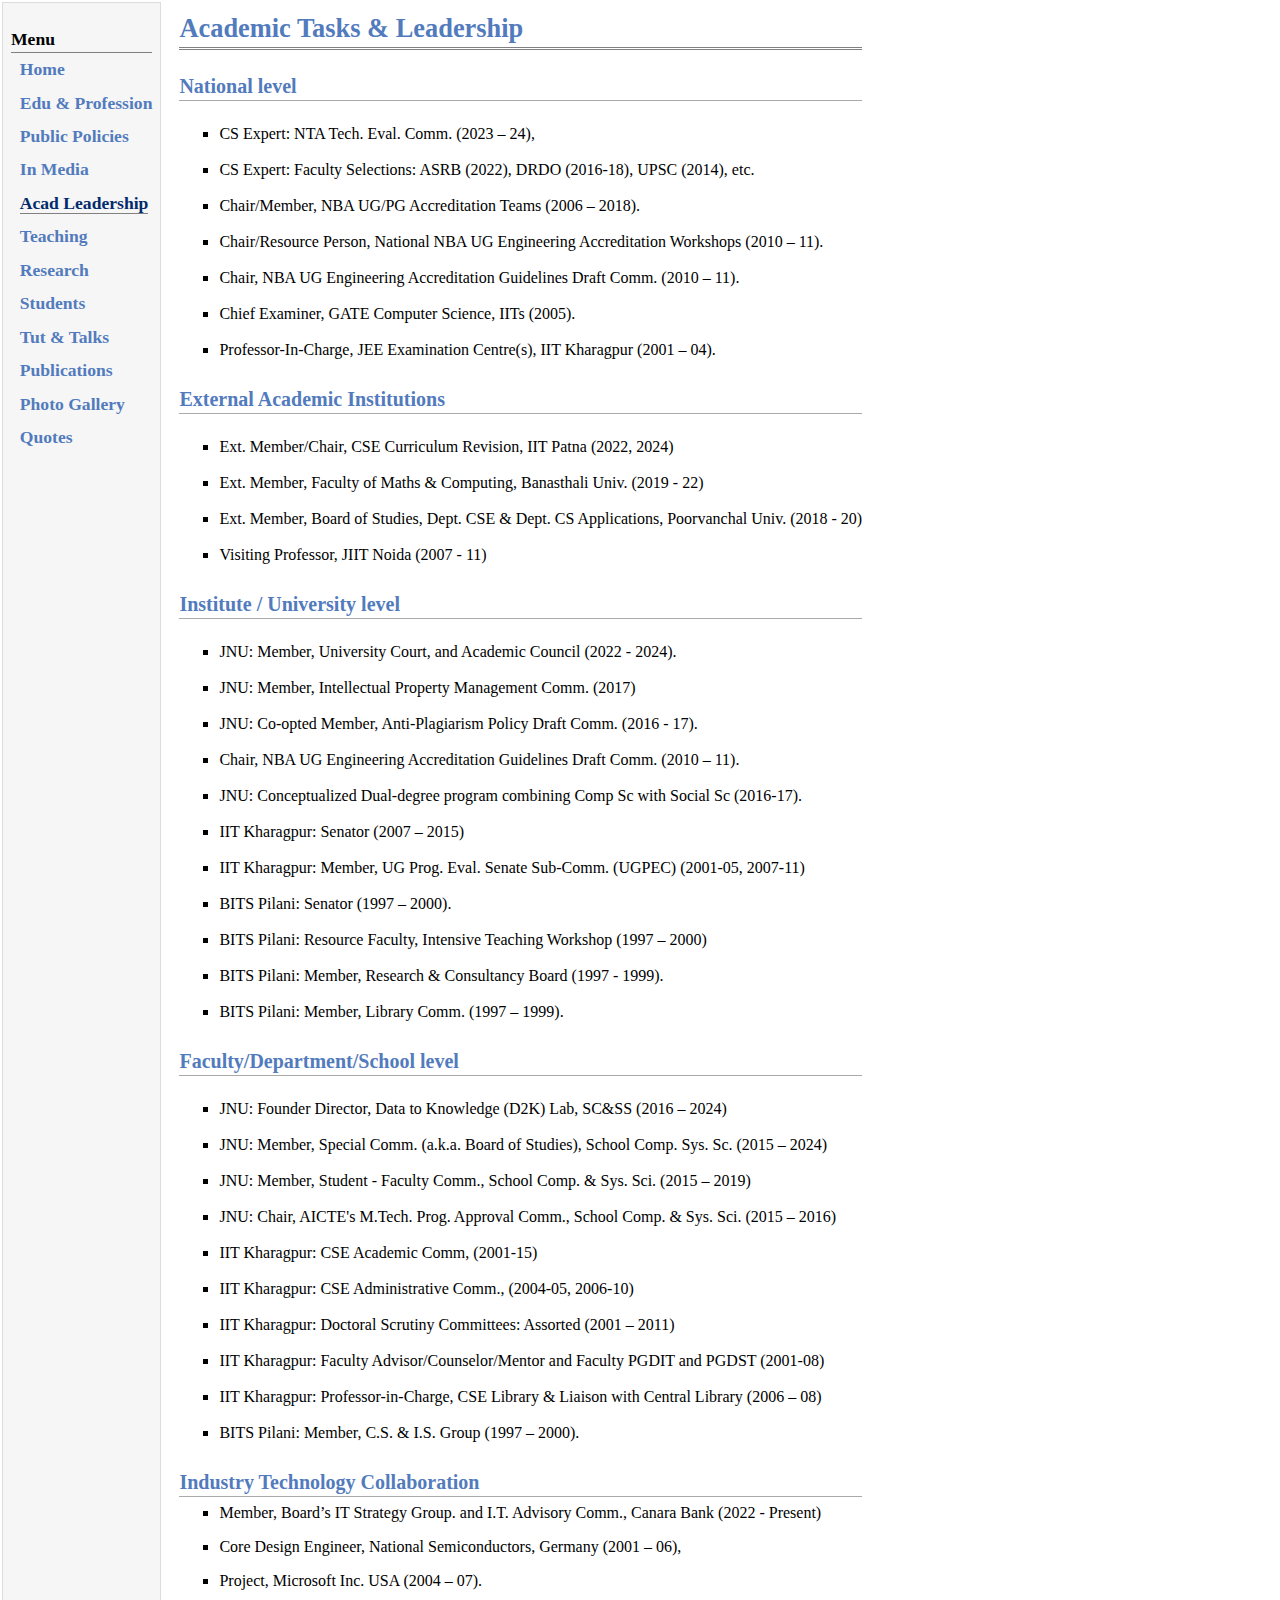
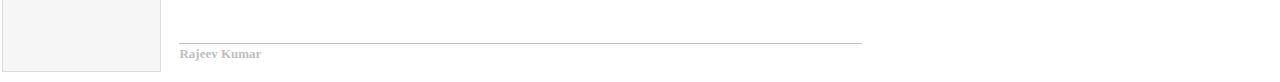
==== acad_leadership.html @ 3b58bb9a "Update acad_leadership.html" ====
<!DOCTYPE html PUBLIC "-//W3C//DTD XHTML 1.1//EN"
"http://www.w3.org/TR/xhtml11/DTD/xhtml11.dtd">
<html xmlns="http://www.w3.org/1999/xhtml" xml:lang="en">
<head>
<meta name="generator" content="jemdoc, see http://jemdoc.jaboc.net/" />
<meta http-equiv="Content-Type" content="text/html;charset=utf-8" />
<link rel="stylesheet" href="jemdoc.css" type="text/css" />
<title>Academic Leadership</title>
</head>

<body>
<table summary="Table for page layout." id="tlayout">
<tr valign="top">
  <td id="layout-menu">
    <div class="menu-category">Menu</div>
    <div class="menu-item"><a href="index.html">Home</a></div>
    <div class="menu-item"><a href="⁠edu_profession.html">Edu & Profession</a></div>
    <div class="menu-item"><a href="public_policies.html">Public Policies</a></div>
    <div class="menu-item"><a href="in_media.html">In Media</a></div>
    <div class="menu-item"><a href="acad_leadership.html" class="current">Acad Leadership</a></div>
    <div class="menu-item"><a href="teaching.html">Teaching</a></div>
    <div class="menu-item"><a href="research.html">Research</a></div>
    <div class="menu-item"><a href="students.html">Students</a></div>
    <div class="menu-item"><a href="tu_talks.html">Tut & Talks</a></div>
    <div class="menu-item"><a href="pub.html">Publications</a></div>
    <div class="menu-item"><a href="photo_gallery.html">Photo Gallery</a></div>
    <div class="menu-item"><a href="quotes.html">Quotes</a></div>
    </td>
<td id="layout-content">
  <div id="toptitle">
    <h1>Academic Tasks & Leadership</h1>
    </div>

        <h2>National level</h2>
            <ul>
                <br><li>CS Expert: NTA Tech. Eval. Comm. (2023 – 24),</li>
                <br><li>CS Expert: Faculty Selections: ASRB (2022), DRDO (2016-18), UPSC (2014), etc.</li>
                <br><li>Chair/Member, NBA UG/PG Accreditation Teams (2006 – 2018).</li>
                <br><li>Chair/Resource Person, National NBA UG Engineering Accreditation Workshops (2010 – 11).</li>
                <br><li>Chair, NBA UG Engineering Accreditation Guidelines Draft Comm. (2010 – 11).</li>
                <br><li>Chief Examiner, GATE Computer Science, IITs (2005).</li>
                <br><li>Professor-In-Charge, JEE Examination Centre(s), IIT Kharagpur (2001 – 04).</li>
            </ul>
      <h2>External Academic Institutions</h2>
        <ul>
                <br><li>Ext. Member/Chair, CSE Curriculum Revision, IIT Patna (2022, 2024)</li>
                <br><li>Ext. Member, Faculty of Maths & Computing, Banasthali Univ. (2019 - 22)</li>
                <br><li>Ext. Member, Board of Studies, Dept. CSE & Dept. CS Applications, Poorvanchal Univ. (2018 - 20)</li>
                <br><li>Visiting Professor, JIIT Noida (2007 - 11)</li>
        </ul>
  
        <h2>Institute / University level</h2>
            <ul>
                <br><li>JNU: Member, University Court, and Academic Council (2022 - 2024).</li>
                <br><li>JNU: Member, Intellectual Property Management Comm. (2017)</li>
                <br><li>JNU: Co-opted Member, Anti-Plagiarism Policy Draft Comm. (2016 - 17).</li>
                <br><li>Chair, NBA UG Engineering Accreditation Guidelines Draft Comm. (2010 – 11).</li>
                <br><li>JNU: Conceptualized Dual-degree program combining Comp Sc with Social Sc (2016-17).</li>
                <br><li>IIT Kharagpur: Senator (2007 – 2015)</li>
                <br><li>IIT Kharagpur: Member, UG Prog. Eval. Senate Sub-Comm. (UGPEC) (2001-05, 2007-11)</li>
                <br><li>BITS Pilani: Senator (1997 – 2000).</li>
                <br><li>BITS Pilani: Resource Faculty, Intensive Teaching Workshop (1997 – 2000)</li>
                <br><li>BITS Pilani: Member, Research & Consultancy Board (1997 - 1999).</li>
                <br><li>BITS Pilani: Member, Library Comm. (1997 – 1999).</li>
            </ul>

        <h2>Faculty/Department/School level</h2>
            <ul>
                <br><li>JNU: Founder Director, Data to Knowledge (D2K) Lab, SC&SS (2016 – 2024)</li>
                <br><li>JNU: Member, Special Comm. (a.k.a. Board of Studies), School Comp. Sys. Sc. (2015 – 2024) </li>
                <br><li>JNU: Member, Student - Faculty Comm., School Comp. & Sys. Sci. (2015 – 2019)</li>
                <br><li>JNU: Chair, AICTE's M.Tech. Prog. Approval Comm., School Comp. & Sys. Sci. (2015 – 2016)</li>
                <br><li>IIT Kharagpur: CSE Academic Comm, (2001-15)</li>
                <br><li>IIT Kharagpur: CSE Administrative Comm., (2004-05, 2006-10)</li>
                <br><li>IIT Kharagpur: Doctoral Scrutiny Committees: Assorted (2001 – 2011)</li>
                <br><li>IIT Kharagpur: Faculty Advisor/Counselor/Mentor and Faculty PGDIT and PGDST (2001-08)</li>
                <br><li>IIT Kharagpur: Professor-in-Charge, CSE Library & Liaison with Central Library (2006 – 08)</li>
                <br><li>BITS Pilani: Member, C.S. & I.S. Group (1997 – 2000).</li>           
            </ul>
        </li>
    </ul>

<h2>Industry Technology Collaboration</h2>
<ul>
<li><p>Member, Board’s IT Strategy Group. and I.T. Advisory Comm., Canara Bank (2022 - Present)</p>
</li>
</ul>
<ul>
<li><p>Core Design Engineer, National Semiconductors, Germany (2001 – 06),</p>
</li>
</ul>
<ul>
<li><p>Project, Microsoft Inc. USA (2004 – 07).</p>
</li>
</ul>

<div id="footer">
<div id="footer-text">
<b>Rajeev Kumar</b>

</div>
</div>
</td>
</tr>
</table>
</body>
</html>
---- jemdoc.css ----
/* Default css file for jemdoc. */

table#tlayout {
    border: none;
    border-collapse: separate;
    background: white;
}

body {
	background: white;
	font-family: Georgia, serif;
	padding-bottom: 8px;
	margin: 0;
}

#layout-menu {
	background: #f6f6f6;
	border: 1px solid #dddddd;
	padding-top: 0.5em;
	padding-left: 8px;
	padding-right: 8px;
	font-size: 1.1em;
	font-weight: bold;
	width: auto;
	white-space: nowrap;
    text-align: left;
    vertical-align: top;
}

#layout-menu td {
	background: #f4f4f4;
    vertical-align: top;
}

#layout-content {
	padding-top: 0.0em;
	padding-left: 1.0em;
	padding-right: 1.0em;
    border: none;
    background: white;
    text-align: left;
    vertical-align: top;
}

#layout-menu a {
	line-height: 1.9em;
	margin-left: 0.5em;
}

tt {
    background: #ffffdd;
}

pre, tt {
	font-size: 90%;
	font-family: monaco, monospace;
}

a, a > tt {
	color: #224b8d;
	text-decoration: none;
}

a:hover {
	border-bottom: 1px gray dotted;
}

#layout-menu a.current:link, #layout-menu a.current:visited {
	color: #022b6d;
	border-bottom: 1px gray solid;
}
#layout-menu a:link, #layout-menu a:visited, #layout-menu a:hover {
	color: #527bbd;
	text-decoration: none;
}
#layout-menu a:hover {
	text-decoration: none;
}

div.menu-category {
	border-bottom: 1px solid gray;
	margin-top: 0.8em;
	padding-top: 0.2em;
	padding-bottom: 0.1em;
	font-weight: bold;
}

div.menu-item {
	padding-left: 16px;
	text-indent: -16px;
}

div#toptitle {
	padding-bottom: 0.2em;
	margin-bottom: 1.5em;
	border-bottom: 3px double gray;
}

/* Reduce space if we begin the page with a title. */
div#toptitle + h2, div#toptitle + h3 {
	margin-top: -0.7em;
}

div#subtitle {
	margin-top: 0.0em;
	margin-bottom: 0.0em;
	padding-top: 0em;
	padding-bottom: 0.1em;
}

em {
	font-style: italic;
}

strong {
	font-weight: bold;
}


h1, h2, h3 {
	color: #527bbd;
	margin-top: 0.7em;
	margin-bottom: 0.3em;
	padding-bottom: 0.2em;
	line-height: 1.0;
	padding-top: 0.5em;
	border-bottom: 1px solid #aaaaaa;
	;
}

h1 {
	font-size: 165%;
}

h2 {
	padding-top: 0.8em;
	font-size: 125%;
}

h2 + h3 {
    padding-top: 0.2em;
}

h3 {
	font-size: 110%;
	border-bottom: none;
}

p {
	margin-top: 0.0em;
	margin-bottom: 0.8em;
	padding: 0;
	line-height: 1.3;
}

pre {
	padding: 0;
	margin: 0;
}

div#footer {
	font-size: small;
	border-top: 1px solid #c0c0c0;
	padding-top: 0.1em;
	margin-top: 4.0em;
	color: #c0c0c0;
}

div#footer a {
	color: #80a0b0;
}

div#footer-text {
	float: left;
	padding-bottom: 8px;
}

ul, ol, dl {
	margin-top: 0.2em;
	padding-top: 0;
	margin-bottom: 0.8em;
}

dt {
	margin-top: 0.5em;
	margin-bottom: 0;
}

dl {
	margin-left: 20px;
}

dd {
	color: #222222;
}

dd > *:first-child {
	margin-top: 0;
}

ul {
	list-style-position: outside;
	list-style-type: square;
}

p + ul, p + ol {
	margin-top: -0.5em;
}

li ul, li ol {
	margin-top: -0.3em;
}

ol {
	list-style-position: outside;
	list-style-type: decimal;
}

li p, dd p {
	margin-bottom: 0.3em;
}


ol ol {
	list-style-type: lower-alpha;
}

ol ol ol {
	list-style-type: lower-roman;
}

p + div.codeblock {
	margin-top: -0.6em;
}

div.codeblock, div.infoblock {
	margin-right: 0%;
	margin-top: 1.2em;
	margin-bottom: 1.3em;
}

div.blocktitle {
	font-weight: bold;
	color: #cd7b62;
	margin-top: 1.2em;
	margin-bottom: 0.1em;
}

div.blockcontent {
	border: 1px solid silver;
	padding: 0.3em 0.5em;
}

div.infoblock > div.blockcontent {
	background: #ffffee;
}

div.blockcontent p + ul, div.blockcontent p + ol {
	margin-top: 0.4em;
}

div.infoblock p {
	margin-bottom: 0em;
}

div.infoblock li p, div.infoblock dd p {
	margin-bottom: 0.5em;
}

div.infoblock p + p {
	margin-top: 0.8em;
}

div.codeblock > div.blockcontent {
	background: #f6f6f6;
}

span.pycommand {
	color: #000070;
}

span.statement {
	color: #008800;
}
span.builtin {
	color: #000088;
}
span.special {
	color: #990000;
}
span.operator {
	color: #880000;
}
span.error {
	color: #aa0000;
}
span.comment, span.comment > *, span.string, span.string > * {
	color: #606060;
}

@media print {
	#layout-menu { display: none; }
}

#fwtitle {
	margin: 2px;
}

#fwtitle #toptitle {
	padding-left: 0.5em;
	margin-bottom: 0.5em;
}

#layout-content h1:first-child, #layout-content h2:first-child, #layout-content h3:first-child {
	margin-top: -0.7em;
}

div#toptitle h1, #layout-content div#toptitle h1 {
	margin-bottom: 0.0em;
	padding-bottom: 0.1em;
	padding-top: 0;
	margin-top: 0.5em;
	border-bottom: none;
}

img.eq {
	padding: 0;
	padding-left: 0.1em;
	padding-right: 0.1em;
	margin: 0;
}

img.eqwl {
	padding-left: 2em;
	padding-top: 0.6em;
	padding-bottom: 0.2em;
	margin: 0;
}

table {
    border: 2px solid black;
    border-collapse: collapse;
}

td {
    padding: 2px;
    padding-left: 0.5em;
    padding-right: 0.5em;
    text-align: center;
    border: 1px solid gray;
}

table + table {
    margin-top: 1em;
}

tr.heading {
    font-weight: bold;
    border-bottom: 2px solid black;
}

img {
    border: none;
}

table.imgtable, table.imgtable td {
    border: none;
    text-align: left;
}

.styled-table {
    width: 70%;
    border-collapse: collapse;
    margin: 25px 0;
    font-size: 18px;
    text-align: left;
}

.styled-table .c1, .styled-table .c2, .styled-table .c3 {
    width: 15%; 
}
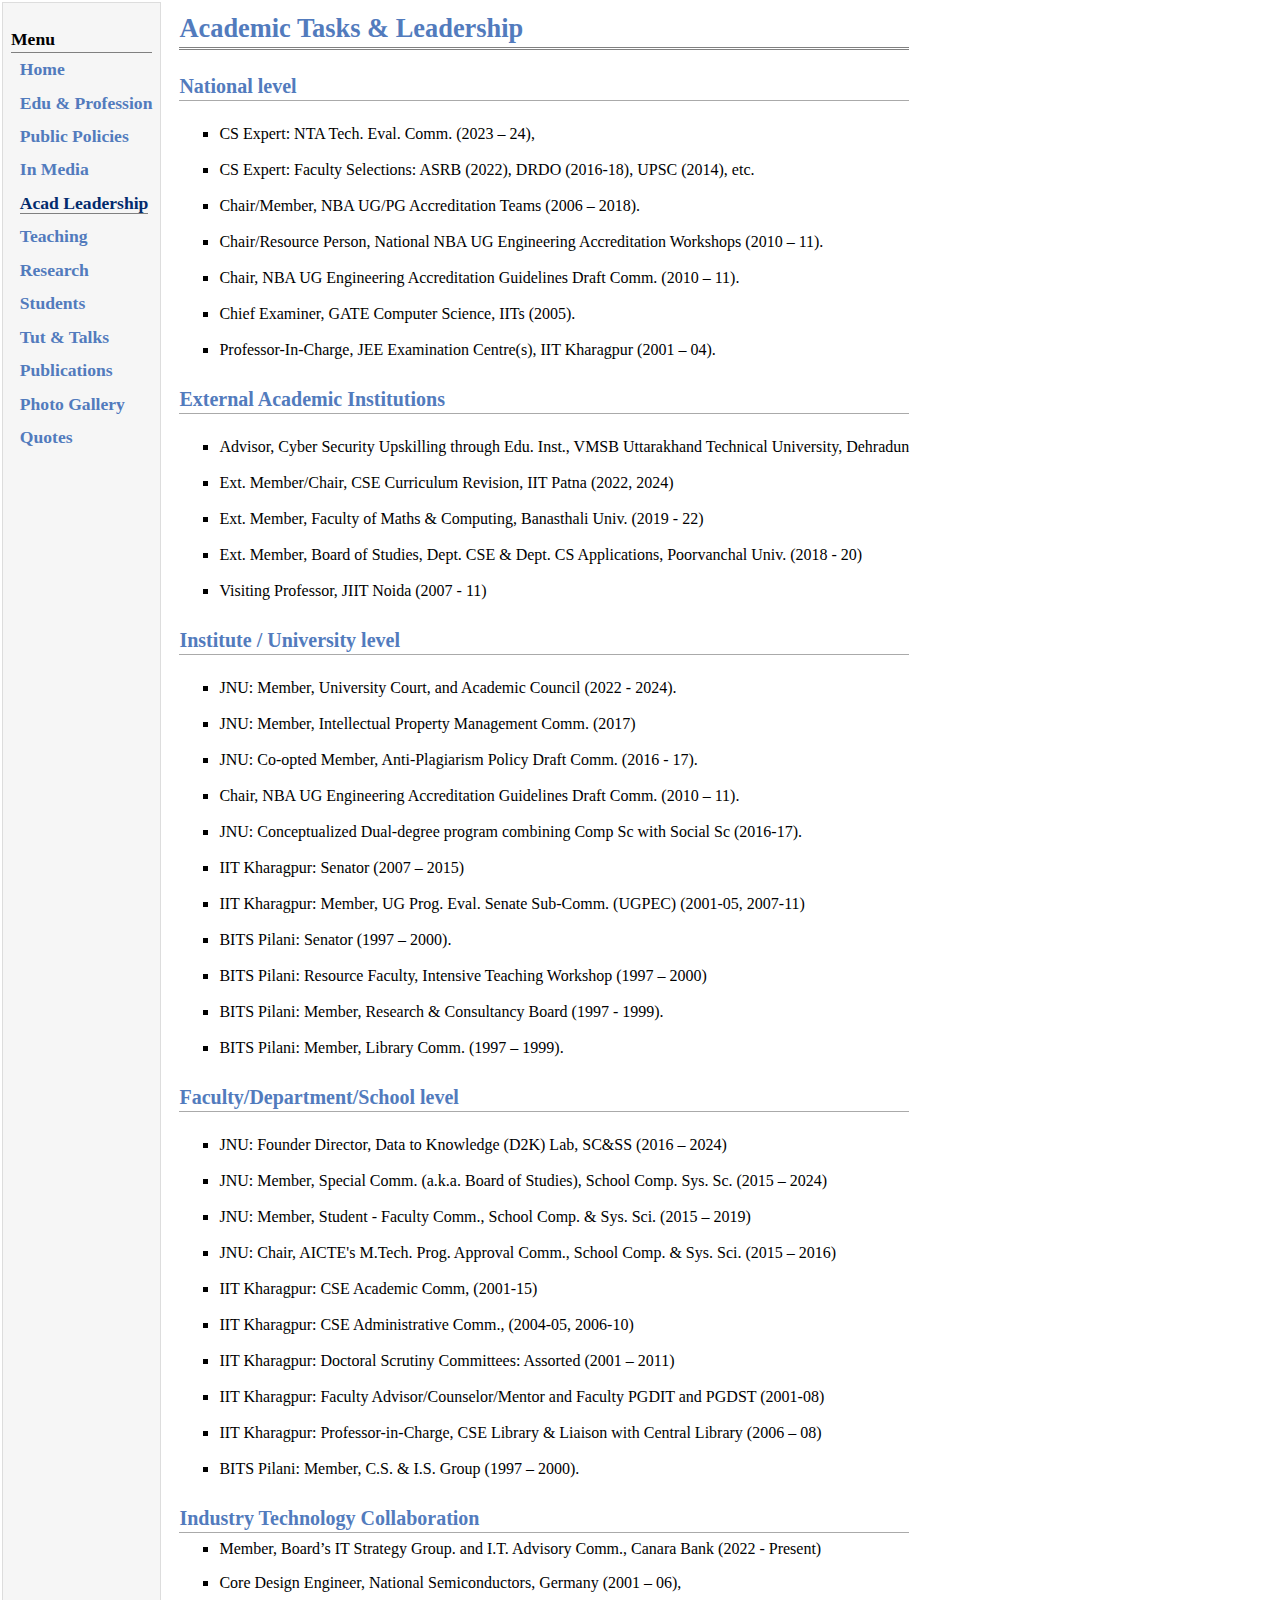
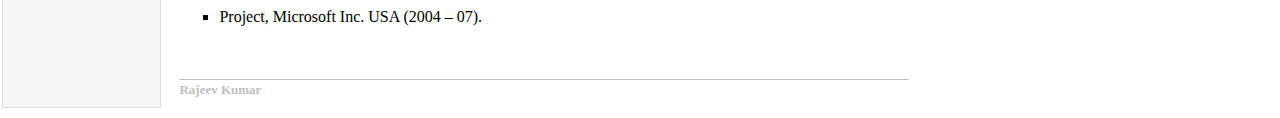
==== commit 0813dd76: "Update acad_leadership.html" ====
--- a/acad_leadership.html
+++ b/acad_leadership.html
@@ -43,6 +43,7 @@
             </ul>
       <h2>External Academic Institutions</h2>
         <ul>
+                <br><li>Advisor, Cyber Security Upskilling through Edu. Inst., VMSB Uttarakhand Technical University, Dehradun  </li>
                 <br><li>Ext. Member/Chair, CSE Curriculum Revision, IIT Patna (2022, 2024)</li>
                 <br><li>Ext. Member, Faculty of Maths & Computing, Banasthali Univ. (2019 - 22)</li>
                 <br><li>Ext. Member, Board of Studies, Dept. CSE & Dept. CS Applications, Poorvanchal Univ. (2018 - 20)</li>
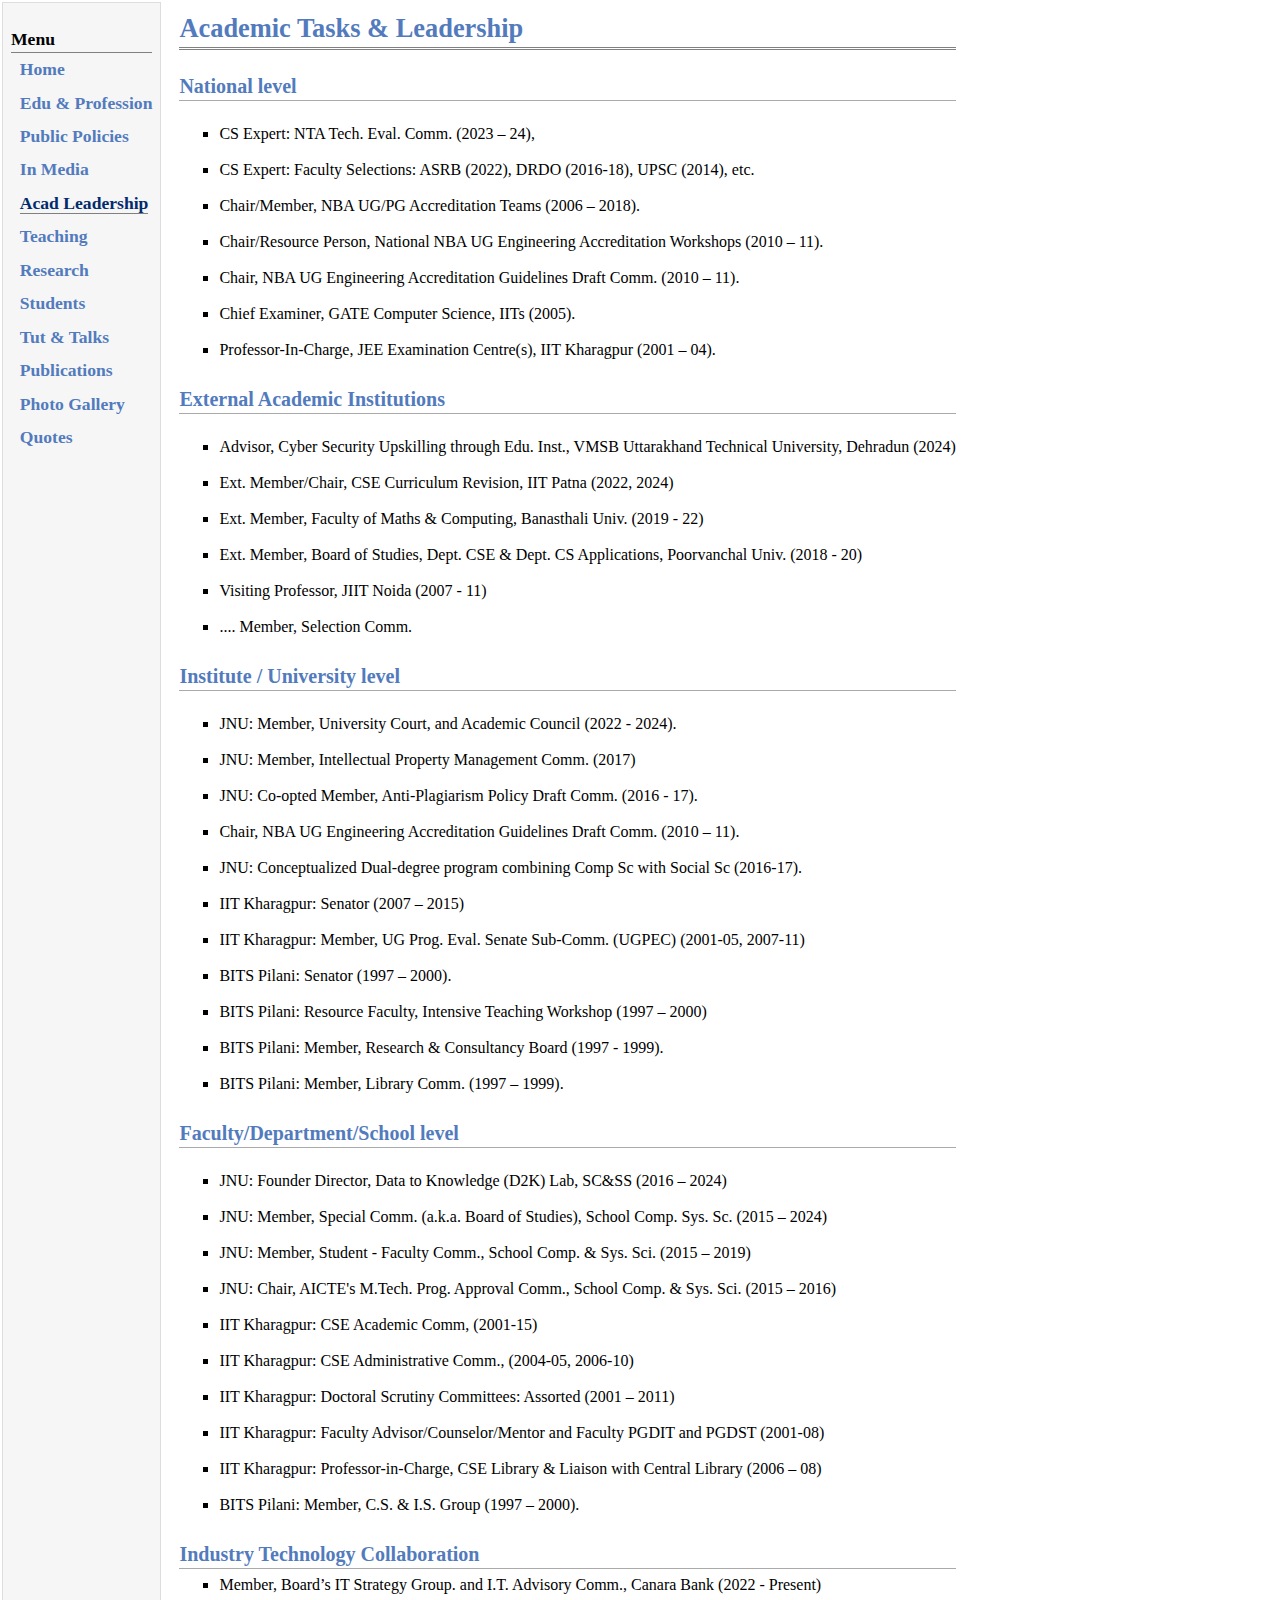
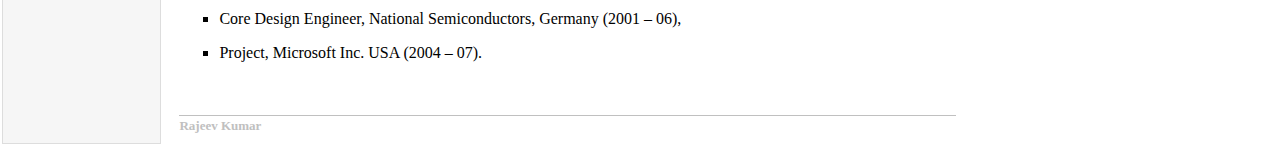
==== commit e2830f70: "Update acad_leadership.html" ====
--- a/acad_leadership.html
+++ b/acad_leadership.html
@@ -43,11 +43,12 @@
             </ul>
       <h2>External Academic Institutions</h2>
         <ul>
-                <br><li>Advisor, Cyber Security Upskilling through Edu. Inst., VMSB Uttarakhand Technical University, Dehradun  </li>
+                <br><li>Advisor, Cyber Security Upskilling through Edu. Inst., VMSB Uttarakhand Technical University, Dehradun (2024)  </li>
                 <br><li>Ext. Member/Chair, CSE Curriculum Revision, IIT Patna (2022, 2024)</li>
                 <br><li>Ext. Member, Faculty of Maths & Computing, Banasthali Univ. (2019 - 22)</li>
                 <br><li>Ext. Member, Board of Studies, Dept. CSE & Dept. CS Applications, Poorvanchal Univ. (2018 - 20)</li>
                 <br><li>Visiting Professor, JIIT Noida (2007 - 11)</li>
+                <br><li>.... Member, Selection Comm.</li>
         </ul>
   
         <h2>Institute / University level</h2>
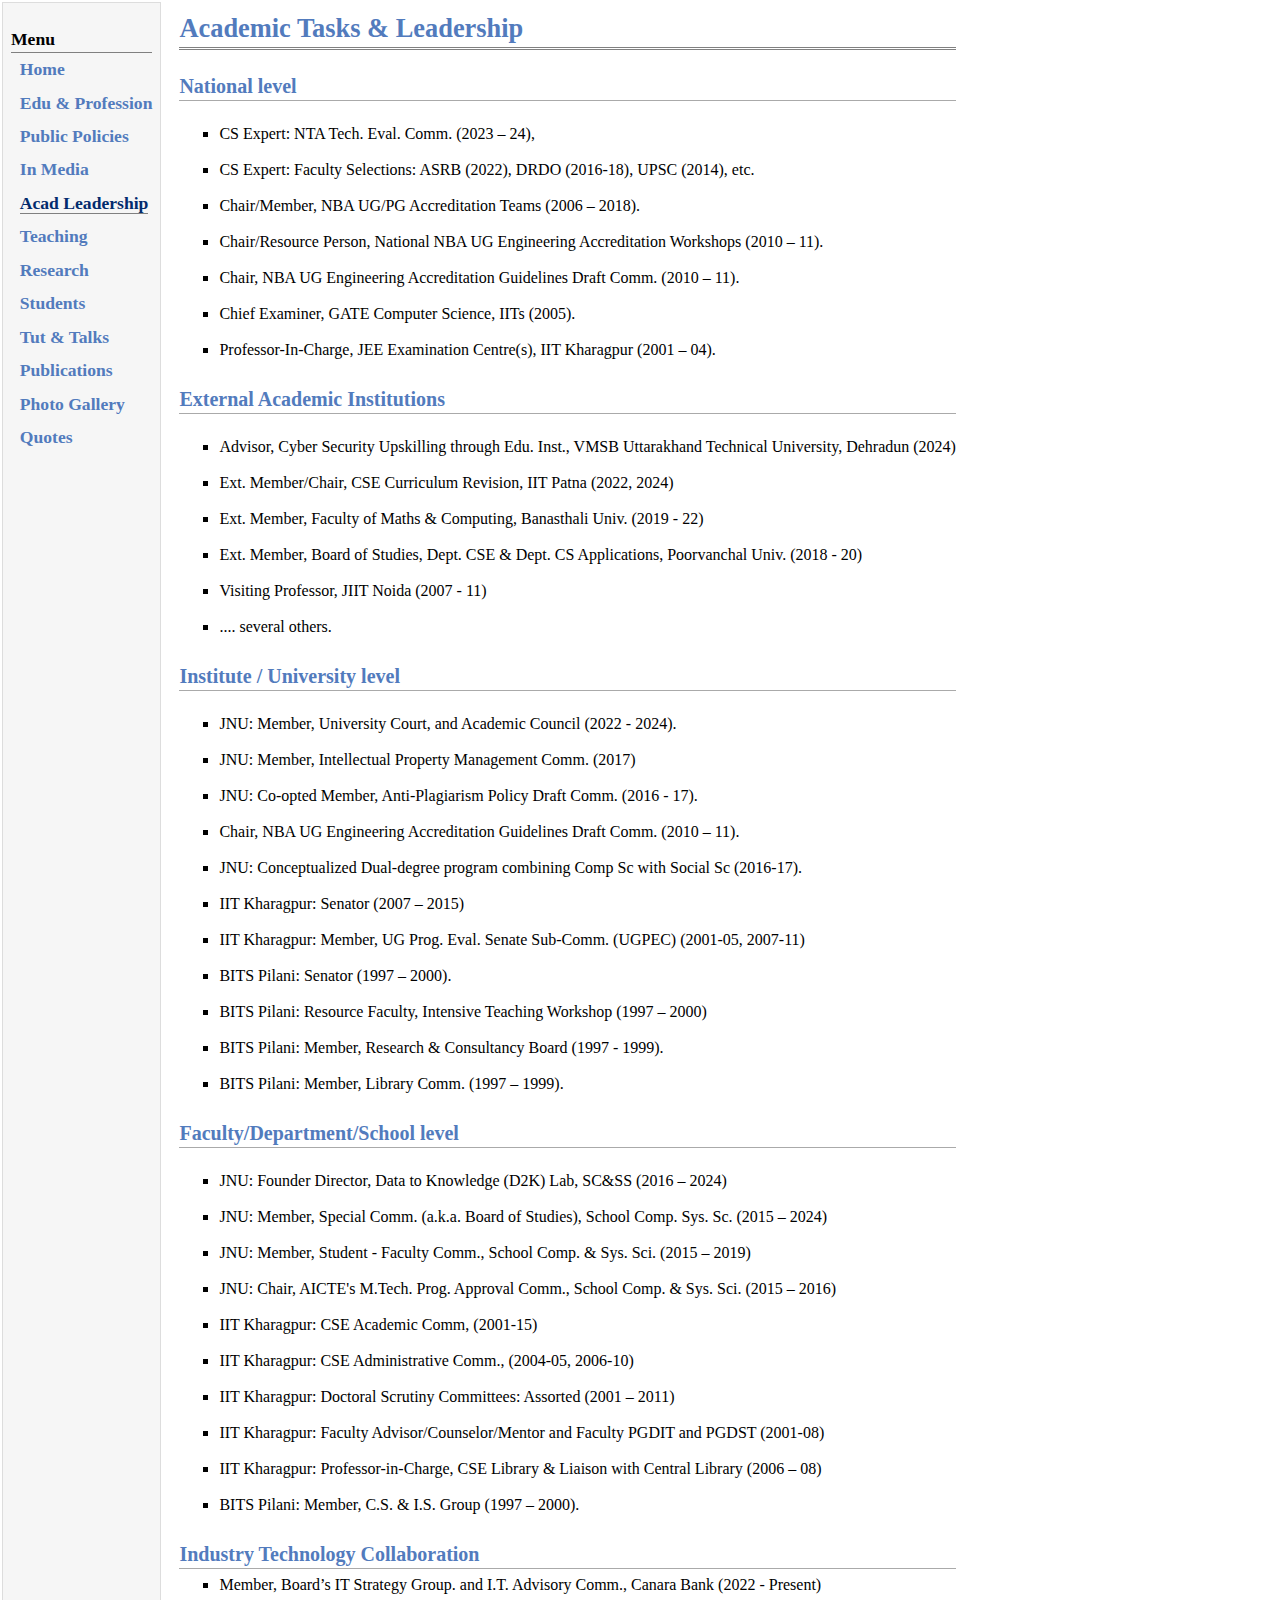
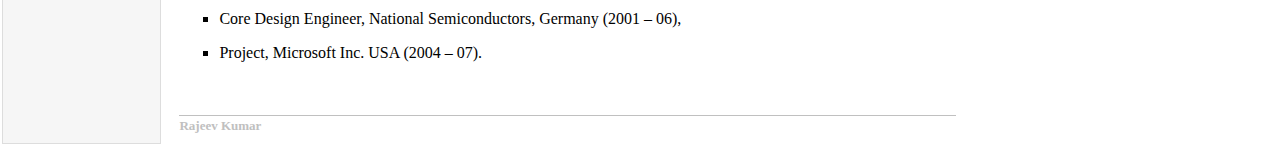
==== commit f89cd7d7: "Update acad_leadership.html" ====
--- a/acad_leadership.html
+++ b/acad_leadership.html
@@ -48,7 +48,7 @@
                 <br><li>Ext. Member, Faculty of Maths & Computing, Banasthali Univ. (2019 - 22)</li>
                 <br><li>Ext. Member, Board of Studies, Dept. CSE & Dept. CS Applications, Poorvanchal Univ. (2018 - 20)</li>
                 <br><li>Visiting Professor, JIIT Noida (2007 - 11)</li>
-                <br><li>.... Member, Selection Comm.</li>
+                <br><li>.... several others.</li>
         </ul>
   
         <h2>Institute / University level</h2>
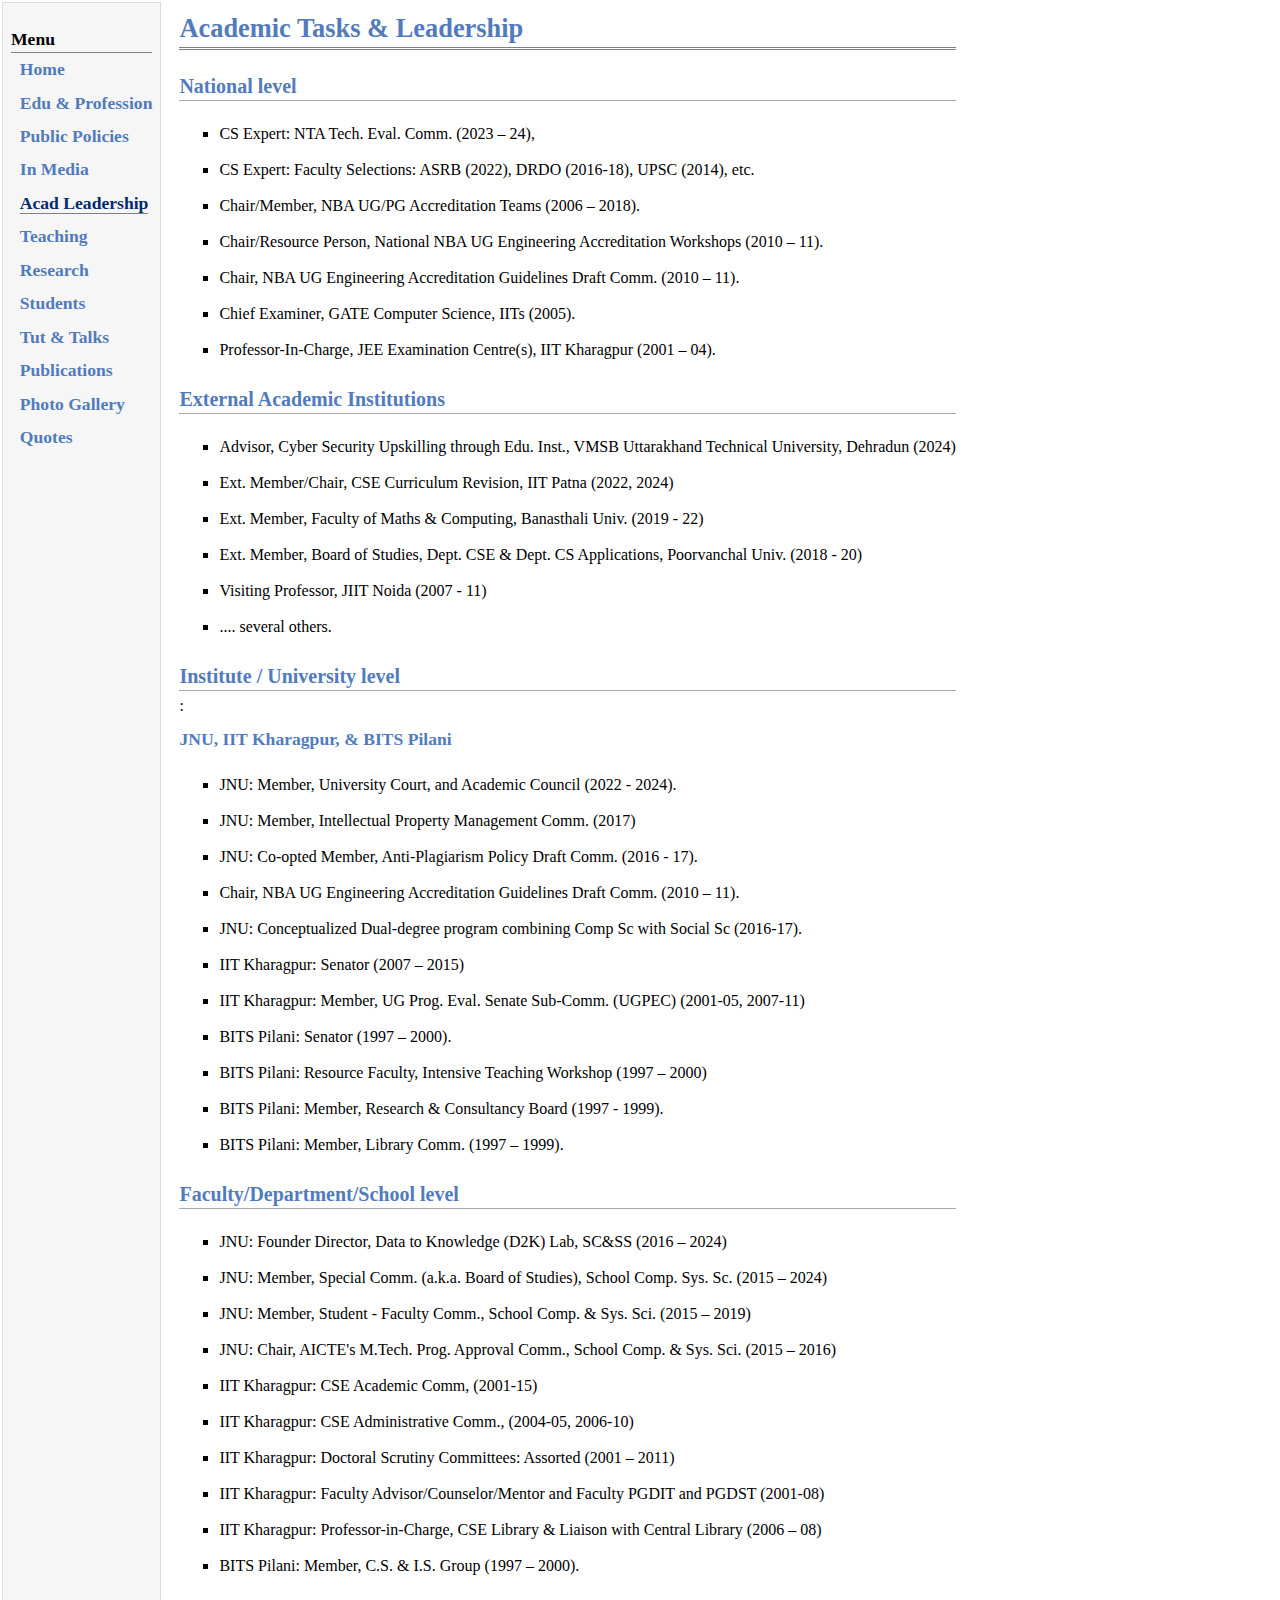
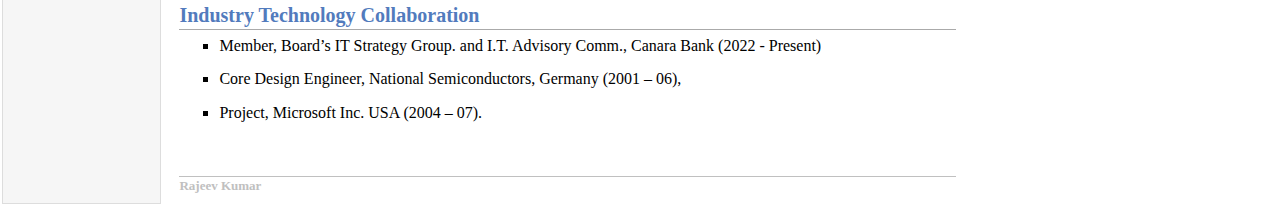
==== commit 22b947df: "Update acad_leadership.html" ====
--- a/acad_leadership.html
+++ b/acad_leadership.html
@@ -51,7 +51,7 @@
                 <br><li>.... several others.</li>
         </ul>
   
-        <h2>Institute / University level</h2>
+        <h2>Institute / University level</h2>: <h3>JNU, IIT Kharagpur, & BITS Pilani</h3>
             <ul>
                 <br><li>JNU: Member, University Court, and Academic Council (2022 - 2024).</li>
                 <br><li>JNU: Member, Intellectual Property Management Comm. (2017)</li>
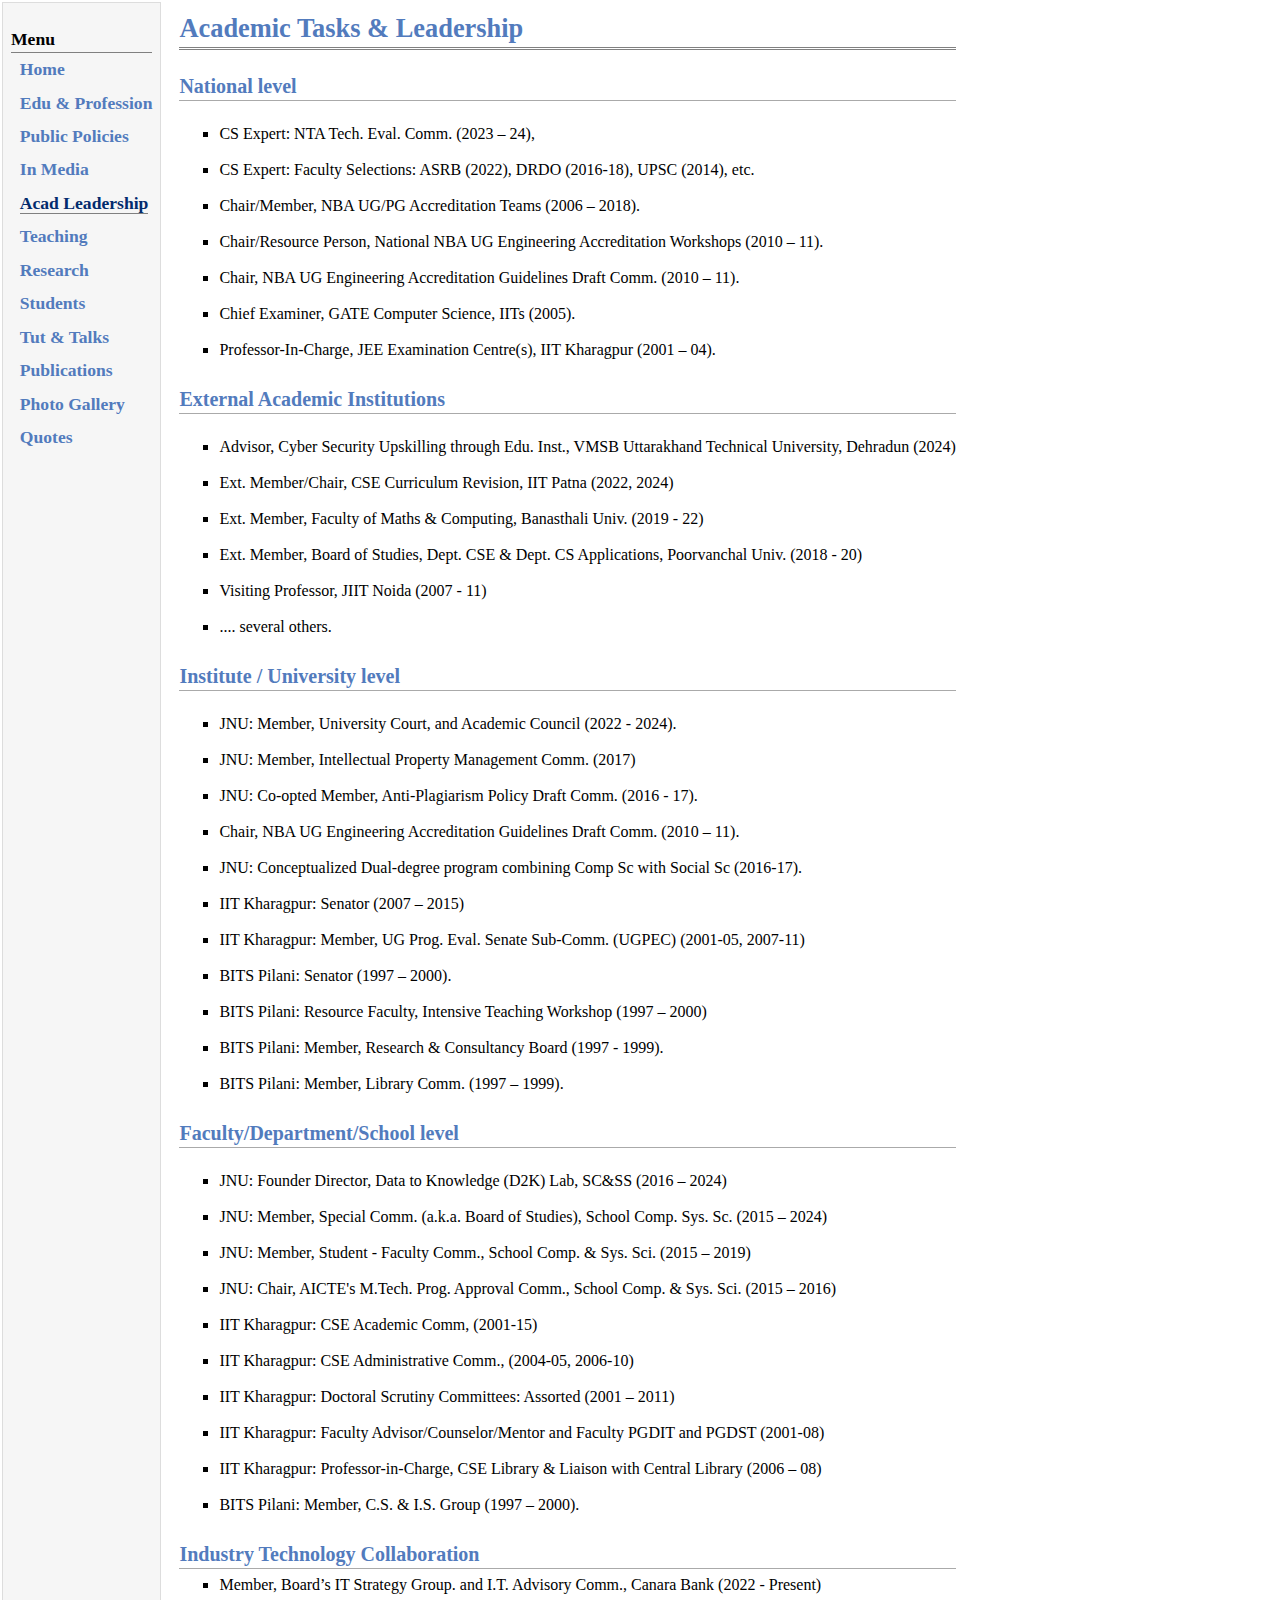
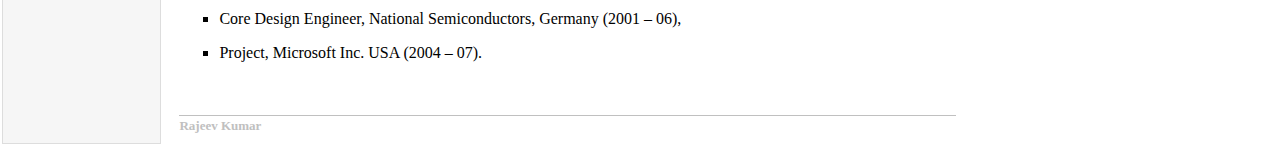
==== commit b44ab101: "Update acad_leadership.html" ====
--- a/acad_leadership.html
+++ b/acad_leadership.html
@@ -51,7 +51,7 @@
                 <br><li>.... several others.</li>
         </ul>
   
-        <h2>Institute / University level</h2>: <h3>JNU, IIT Kharagpur, & BITS Pilani</h3>
+        <h2>Institute / University level</h2>
             <ul>
                 <br><li>JNU: Member, University Court, and Academic Council (2022 - 2024).</li>
                 <br><li>JNU: Member, Intellectual Property Management Comm. (2017)</li>
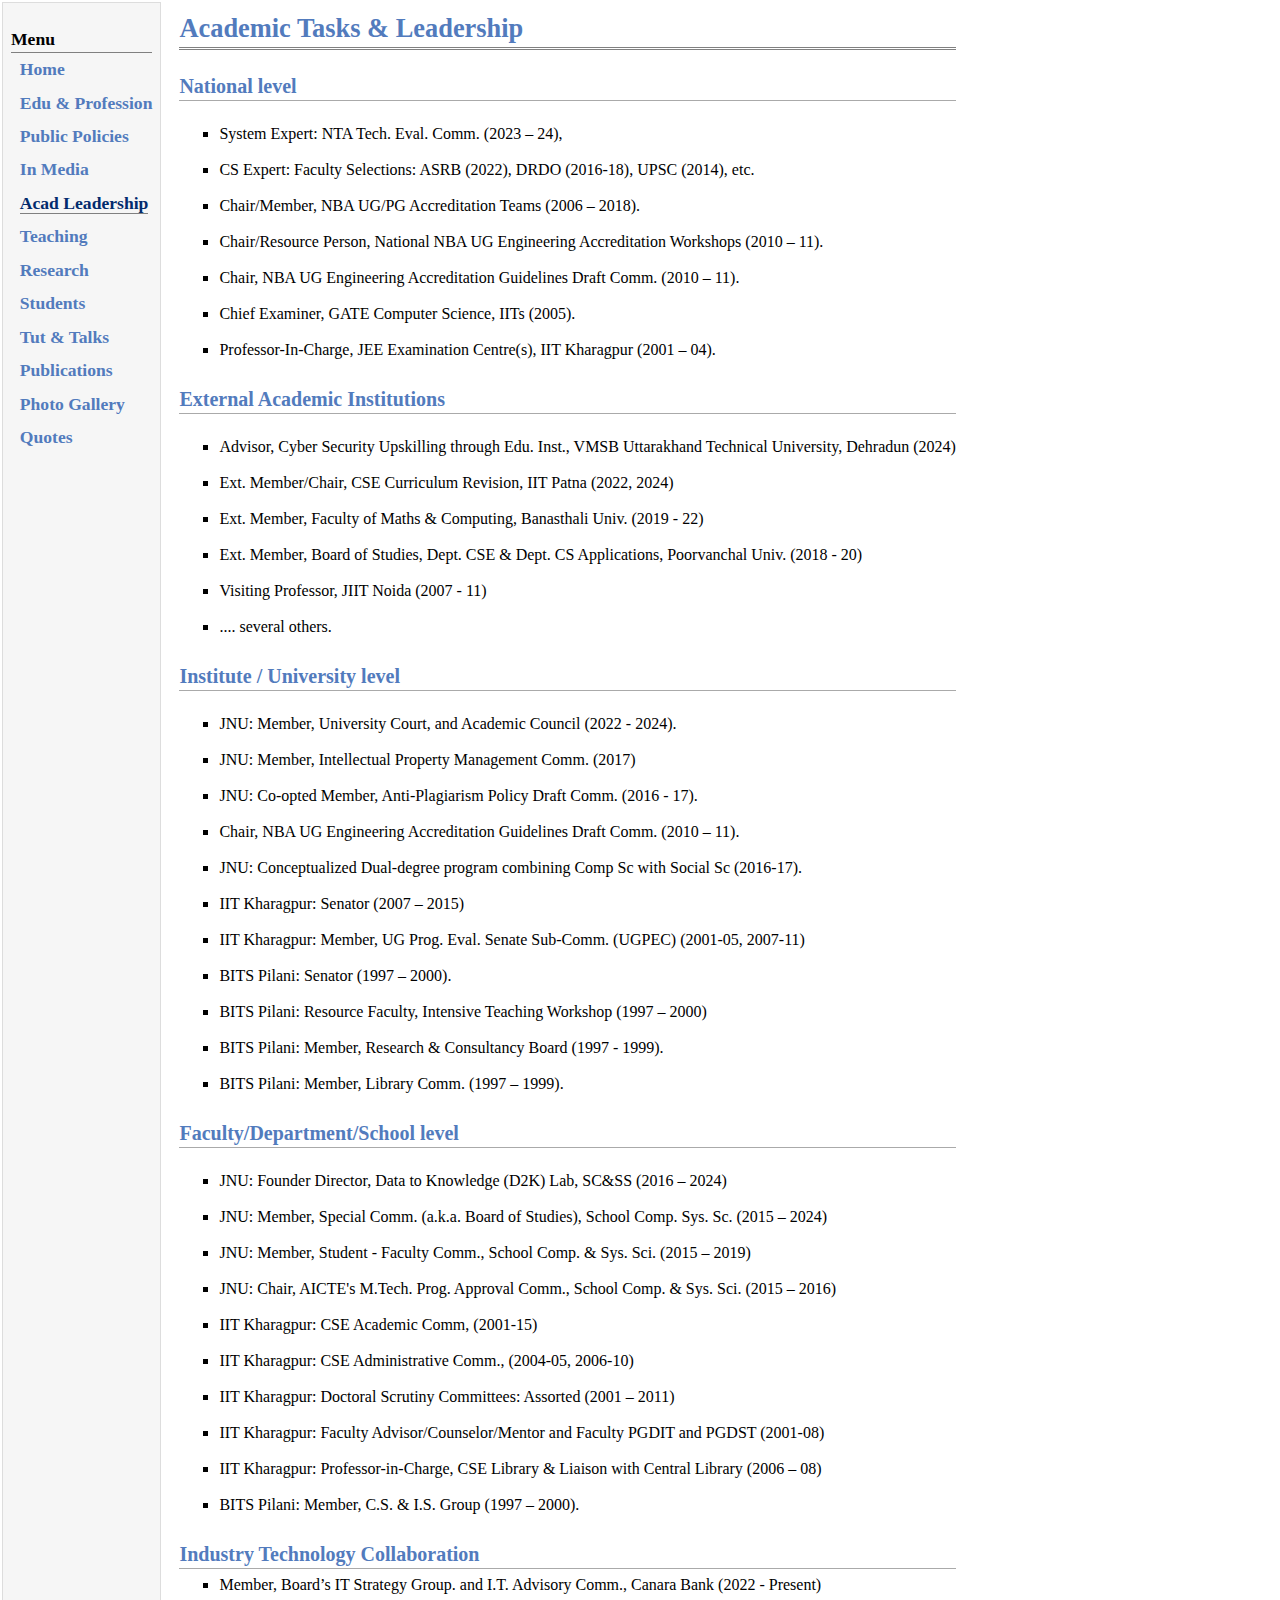
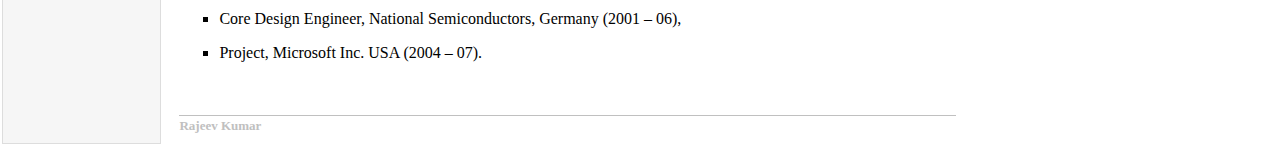
==== commit 06e5fc85: "Update acad_leadership.html" ====
--- a/acad_leadership.html
+++ b/acad_leadership.html
@@ -33,7 +33,7 @@
 
         <h2>National level</h2>
             <ul>
-                <br><li>CS Expert: NTA Tech. Eval. Comm. (2023 – 24),</li>
+                <br><li>System Expert: NTA Tech. Eval. Comm. (2023 – 24),</li>
                 <br><li>CS Expert: Faculty Selections: ASRB (2022), DRDO (2016-18), UPSC (2014), etc.</li>
                 <br><li>Chair/Member, NBA UG/PG Accreditation Teams (2006 – 2018).</li>
                 <br><li>Chair/Resource Person, National NBA UG Engineering Accreditation Workshops (2010 – 11).</li>
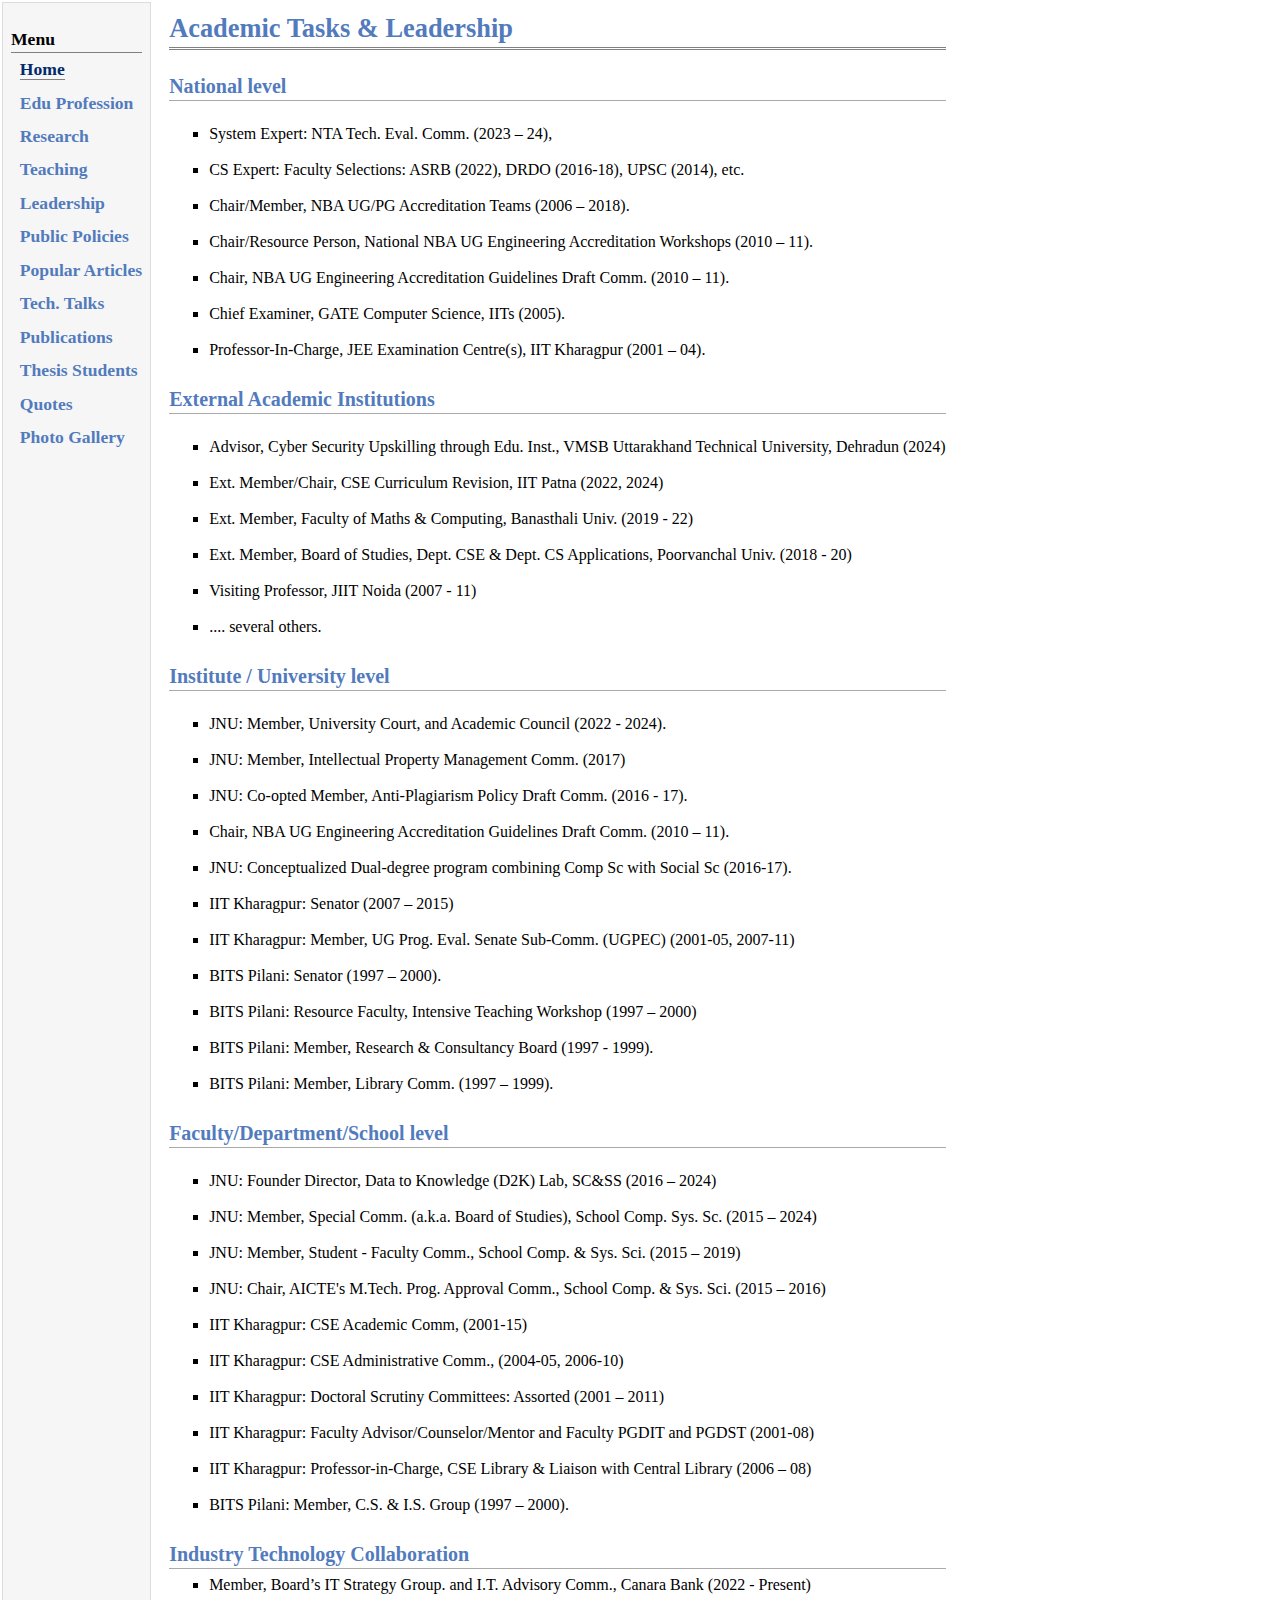
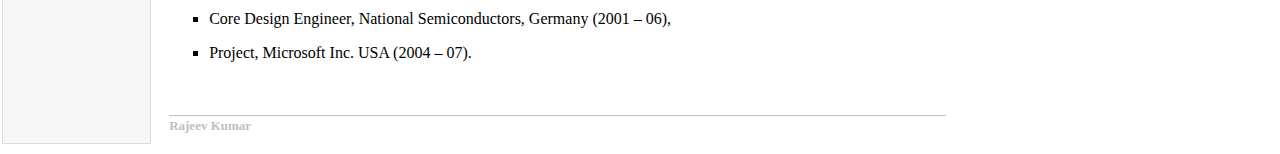
==== commit 41b6d7d4: "Update acad_leadership.html" ====
--- a/acad_leadership.html
+++ b/acad_leadership.html
@@ -13,18 +13,18 @@
 <tr valign="top">
   <td id="layout-menu">
     <div class="menu-category">Menu</div>
-    <div class="menu-item"><a href="index.html">Home</a></div>
-    <div class="menu-item"><a href="⁠edu_profession.html">Edu & Profession</a></div>
-    <div class="menu-item"><a href="public_policies.html">Public Policies</a></div>
-    <div class="menu-item"><a href="in_media.html">In Media</a></div>
-    <div class="menu-item"><a href="acad_leadership.html" class="current">Acad Leadership</a></div>
-    <div class="menu-item"><a href="teaching.html">Teaching</a></div>
-    <div class="menu-item"><a href="research.html">Research</a></div>
-    <div class="menu-item"><a href="students.html">Students</a></div>
-    <div class="menu-item"><a href="tu_talks.html">Tut & Talks</a></div>
-    <div class="menu-item"><a href="pub.html">Publications</a></div>
-    <div class="menu-item"><a href="photo_gallery.html">Photo Gallery</a></div>
-    <div class="menu-item"><a href="quotes.html">Quotes</a></div>
+    <div class="menu-item"><a href="index.html" class="current">Home</a></div>
+<div class="menu-item"><a href="⁠edu_profession.html">Edu Profession</a></div>
+<div class="menu-item"><a href="research.html">Research</a></div>
+<div class="menu-item"><a href="teaching.html">Teaching</a></div>
+<div class="menu-item"><a href="acad_leadership.html">Leadership</a></div>
+<div class="menu-item"><a href="public_policies.html">Public Policies</a></div>
+<div class="menu-item"><a href="in_media.html">Popular Articles</a></div>
+<div class="menu-item"><a href="tu_talks.html">Tech. Talks</a></div>
+<div class="menu-item"><a href="pub.html">Publications</a></div>
+<div class="menu-item"><a href="students.html">Thesis Students</a></div>
+<div class="menu-item"><a href="quotes.html">Quotes</a></div>
+<div class="menu-item"><a href="photo_gallery.html">Photo Gallery</a></div>
     </td>
 <td id="layout-content">
   <div id="toptitle">
